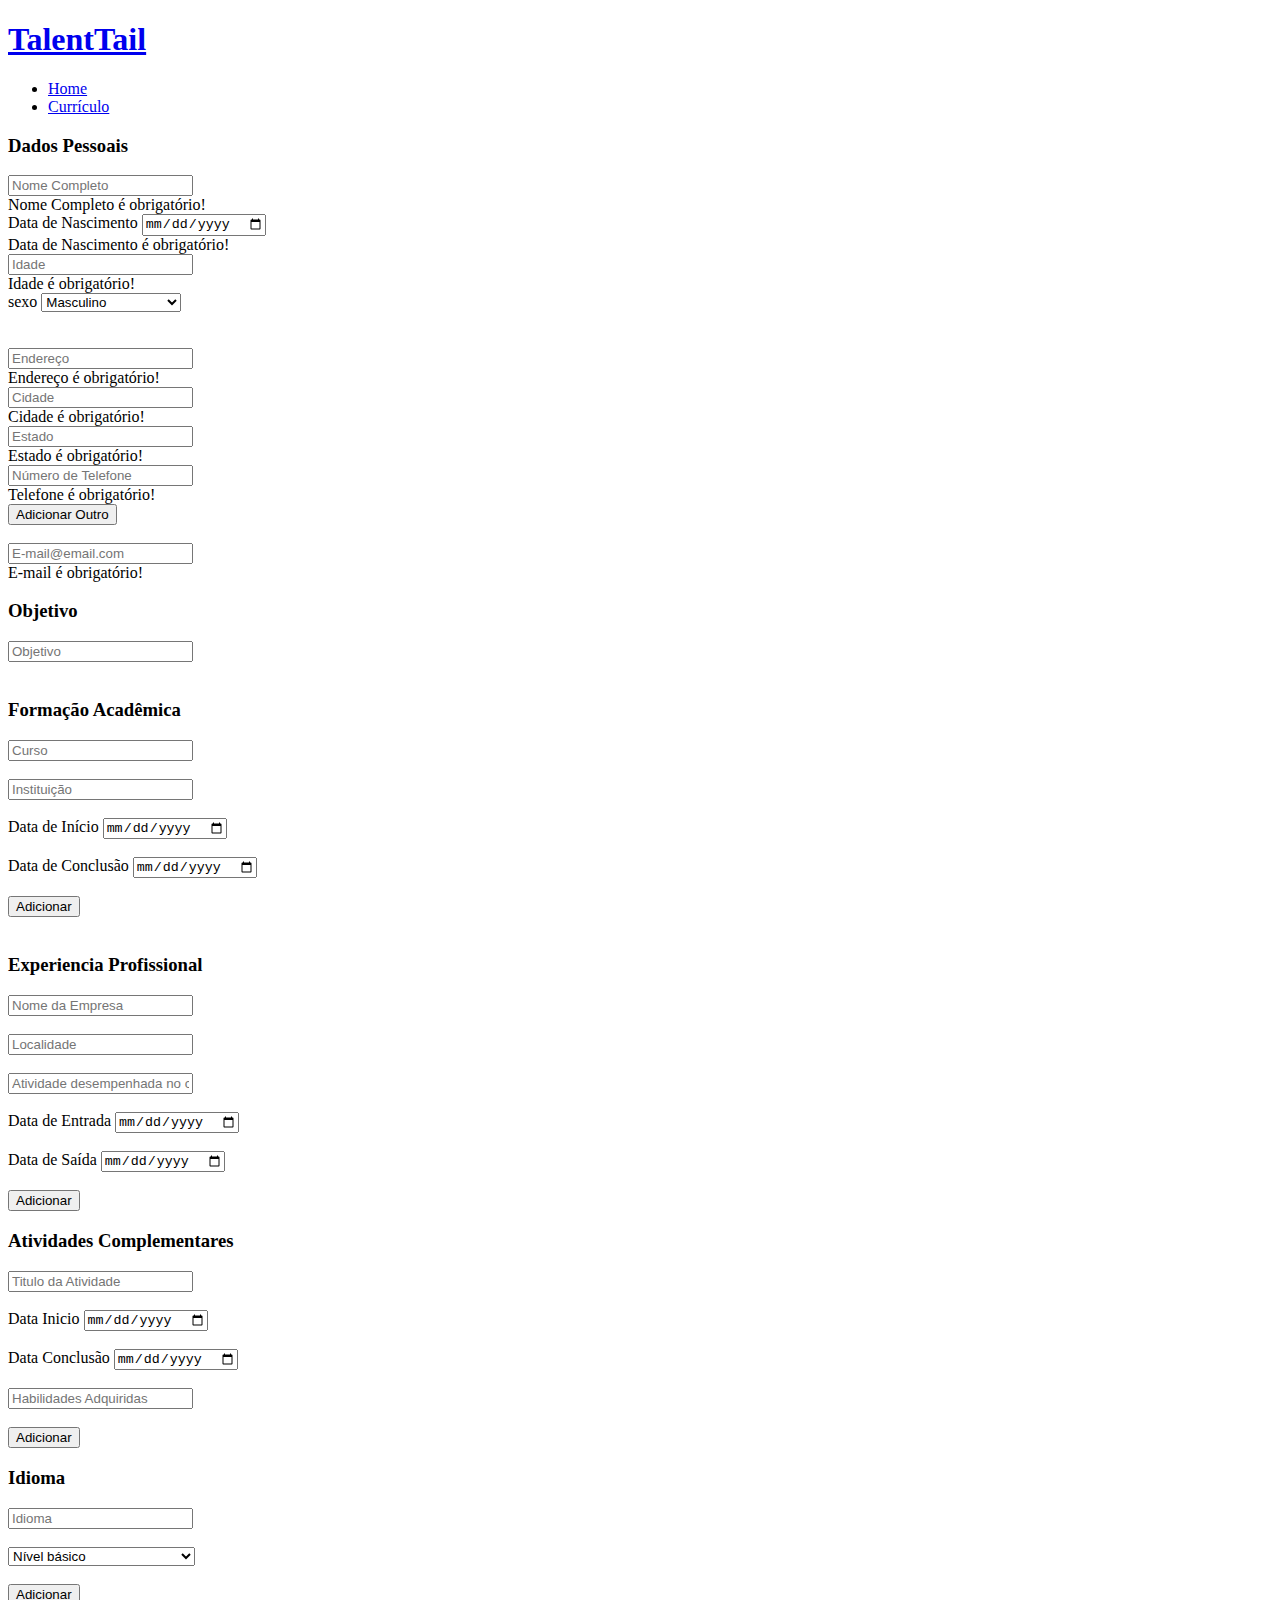
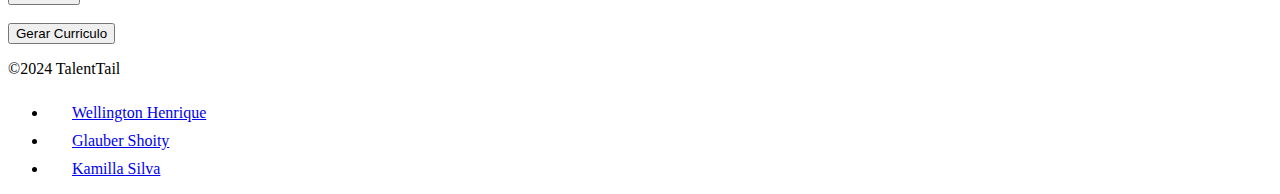
==== dados_curriculo.html @ 1b5c087b "criei as variáveis para receber dados do formulário(dados_curriculo.html) das sessões dados pessoais" ====
<!DOCTYPE html>
<html lang="pt-br">
<head>
    <meta charset="UTF-8">
    <meta name="viewport" content="width=device-width, initial-scale=1.0">
    <script src = "JS/index.js" type="text/javascript" defer></script>
    <link rel="stylesheet" type="text/css" href="CSS/style.css" media="screen" />
    <title>TalentTail</title>
</head>
<body>

    <!--TODO: Prencher da header-->
    <header>
        <h1><a href="index.html">TalentTail</a></h1>
        <!--TODO: Prencher da nav-->
        <nav class="nav_header">
            <ul>
                <li ><a href="index.html">Home</a></li>
                <li><a href="dados_curriculo.html">Currículo</a></li>
            </ul>
        </nav>
    </header>
    
    <!--TODO: criar o form-->
    <!--TODO: dados pessoais, objetivos, formação acadêmica, 
    experiência profissional, atividade complementares e idiomas -->
    <!--TODO: adcionar um botão para duplicar o bloco caso haja necessidade-->
    <!--TODO: adicionar um botão para gerar o curriculo-->
    <!--PADRÕES DAS ID, NAME, CLASSES: nome, nome_nome, nome_nome_nome...-->
    <!--NOME DAS ID, NAME, CLASSES: 
        full_name, dt_birth, age, sexo, address, city, state, phone_number, email
        objective
        course, institution, ins_start_date, ins_end_date
        activity_title, atv_start_date, atv_end_date, skills
        languages, fluency
    -->
    <main>
        <article>
            <form action="PHP/dados.php" method="post" id="form_section">
                
                <!--DADOS PESSOAIS-->
                <h3>Dados Pessoais</h3>
                    <input type="text" id="full_name" name="full_name" placeholder="Nome Completo" class="required" oninput="nameValidate()"><br>
                    <span class="span_required">Nome Completo é obrigatório!</span> <br>          
                    <label for="dt_birth">Data de Nascimento</label>   
                    <input type="date" id="dt_birth" name="dt_birth" class="required" oninput="dt_birthValidate()"> <br>
                    <span class="span_required">Data de Nascimento é obrigatório!</span><br>
                    <input type="number" id="age"  name="age" placeholder="Idade" class="required" oninput="ageValidate()"><br>
                    <span class="span_required">Idade é obrigatório!</span><br>
                    <label for="sexo">sexo</label>
                    <select id="sexo" name="sexo" class="required">
                        <option value="masculino">Masculino</option>
                        <option value="feminino">Feminino</option>
                        <option value="outro">Outro</option>
                        <option value="prefiro_nao_declarar">Prefiro não declarar</option>  
                    </select><br><br>
                    <span class="span_required"></span><br>
                    <input type="text" id="address" name="address" placeholder="Endereço"class="required" oninput="addressValidate()"><br>
                    <span class="span_required" >Endereço é obrigatório!</span><br>
                    <input type="text" id="city" name="city" placeholder="Cidade"class="required" oninput="cityValidate()"><br> 
                    <span class="span_required">Cidade é obrigatório!</span><br>
                    <input type="text" id="state" name="state" placeholder="Estado" class="required" oninput="stateValidate()"><br>
                    <span class="span_required">Estado é obrigatório!</span><br> 
                    <div id="dup_phone_number">
                        <input type="text" id="phone_number" name="phone_number" placeholder="Número de Telefone"class="required" oninput="phone_numberValidate()"><br> 
                        <span class="span_required">Telefone é obrigatório!</span> <br>
                    </div>
                    <button type="button" onclick="dup_tel()">Adicionar Outro</button> <br> <br>
                    <input type="email" id="email" name="email" placeholder="E-mail@email.com" class="required" oninput="emailValidate()"><br> 
                    <span class="span_required">E-mail é obrigatório!</span> <br>
                    
                <!--OBJETIVO-->
                <h3>Objetivo</h3>
                    <input type="text" id="objective" name="objective" placeholder="Objetivo"> <br><br>
                    
                <!--FORMACAO ACADEMICA-->
                <h3>Formação Acadêmica</h3>
                    <div id="academy">
                        <input type="text" id="course" name="course" placeholder="Curso"><br> <br>
                        <input type="text" id="institution" name="institution" placeholder="Instituição"><br> <br>
                        <label for="ins_start_date">Data de Início</label>
                        <input type="date" id="ins_start_date" name="ins_start_date" ><br> <br>
                        <label for="ins_end_date">Data de Conclusão</label>
                        <input type="date" id="ins_end_date" name="ins_end_date" ><br> <br>
                    </div>
                    <button type="button" onclick="dup_academy()" >Adicionar</button><br> <br>

                <!--EXPERIENCIA PROFISSIONAL-->
                <h3>Experiencia Profissional </h3>
                    <div id="experience">
                        <input type="text"  id="company_name" name="company_name"  placeholder="Nome da Empresa"> <br><br>
                        <input type="text"  id="company_locality" name="company_locality" placeholder="Localidade"><br><br>
                        <input type="text"  id="job_activities" name="job_activities"  placeholder="Atividade desempenhada no cargo"><br><br>
                        <label for="comp_start_date">Data de Entrada</label>
                        <input type="date"  id="comp_start_date" name="comp_start_date"><br><br>
                        <label for="comp_end_date">Data de Saída</label>
                        <input type="date"  id="comp_end_date" name="comp_end_date"><br><br>
                    </div>
                    <button type="button" onclick="dup_experience()">Adicionar</button>

                <!--ATIVIDADES COMPLEMENTARES-->
                <h3>Atividades Complementares </h3>
                    <div id="activity">
                        <input type="text"  id="activity_title" name="activity_title"  placeholder="Titulo da Atividade"><br><br>  
                        <label for="atv_start_date">Data Inicio</label>
                        <input type="date"  id="atv_start_date" name="atv_start_date"><br><br>
                        <label for="atv_end_date">Data Conclusão</label>
                        <input type="date"  id="atv_end_date" name="atv_end_date"><br><br>
                        <input type="text"  id="skills" name="skills"  placeholder="Habilidades Adquiridas"><br><br>
                    </div>
                    <button type="button" onclick="dup_activity()">Adicionar</button>

                <!--IDIOMAS-->
                <h3>Idioma</h3>
                    <div id="languages">
                        <label for="languages" placeholder="idiomas"> <input type="text" id="languages" name="languages" placeholder="Idioma"></label><br><br>
                        <select id="fluency" name="fluency">
                            <option value="nvl_basic">Nível básico</option>
                            <option value="nvl_basic_inter">Nível básico a intermediário</option>
                            <option value="nvl_inter">Nível intermediário</option>
                            <option value="nvl_advanced">Nível avançado</option>
                            <option value="nvl_fluen_native">Nível Fluente ou nativo</option>
                        </select> <br><br>
                    </div>
                    <button type="button" onclick="dup_languages()">Adicionar</button><br><br>

                    <input type="submit" value="Gerar Curriculo"> 

            </form>
        </article>
    </main>

    <!--TODO: Prencher do footer-->
    <footer>
        <p>©2024 TalentTail</p>
        <!--TODO: Prencher da nav-->
        <nav class="nav_footer">
            <ul>
                <li><img src="IMG/linkedIn_icon.png" alt="LinkedIn Icon"><a href="https://www.linkedin.com/in/welllington-henrique-silva-lima/">Wellington Henrique</a></li>
                <li><img src="IMG/linkedIn_icon.png" alt="LinkedIn Icon"><a href="https://www.linkedin.com/in/glauber-shoity-nakai-529549273/">Glauber Shoity</a></li>
                <li><img src="IMG/linkedIn_icon.png" alt="LinkedIn Icon"><a href="https://www.linkedin.com/in/kamilla-barros-silva-85537819a/">Kamilla Silva</a></li>
            </ul>
        </nav>
    </footer>
</body>
</html>
---- CSS/style.css ----
/*TODO: Adicionar estilo de acordo com o Figma*/
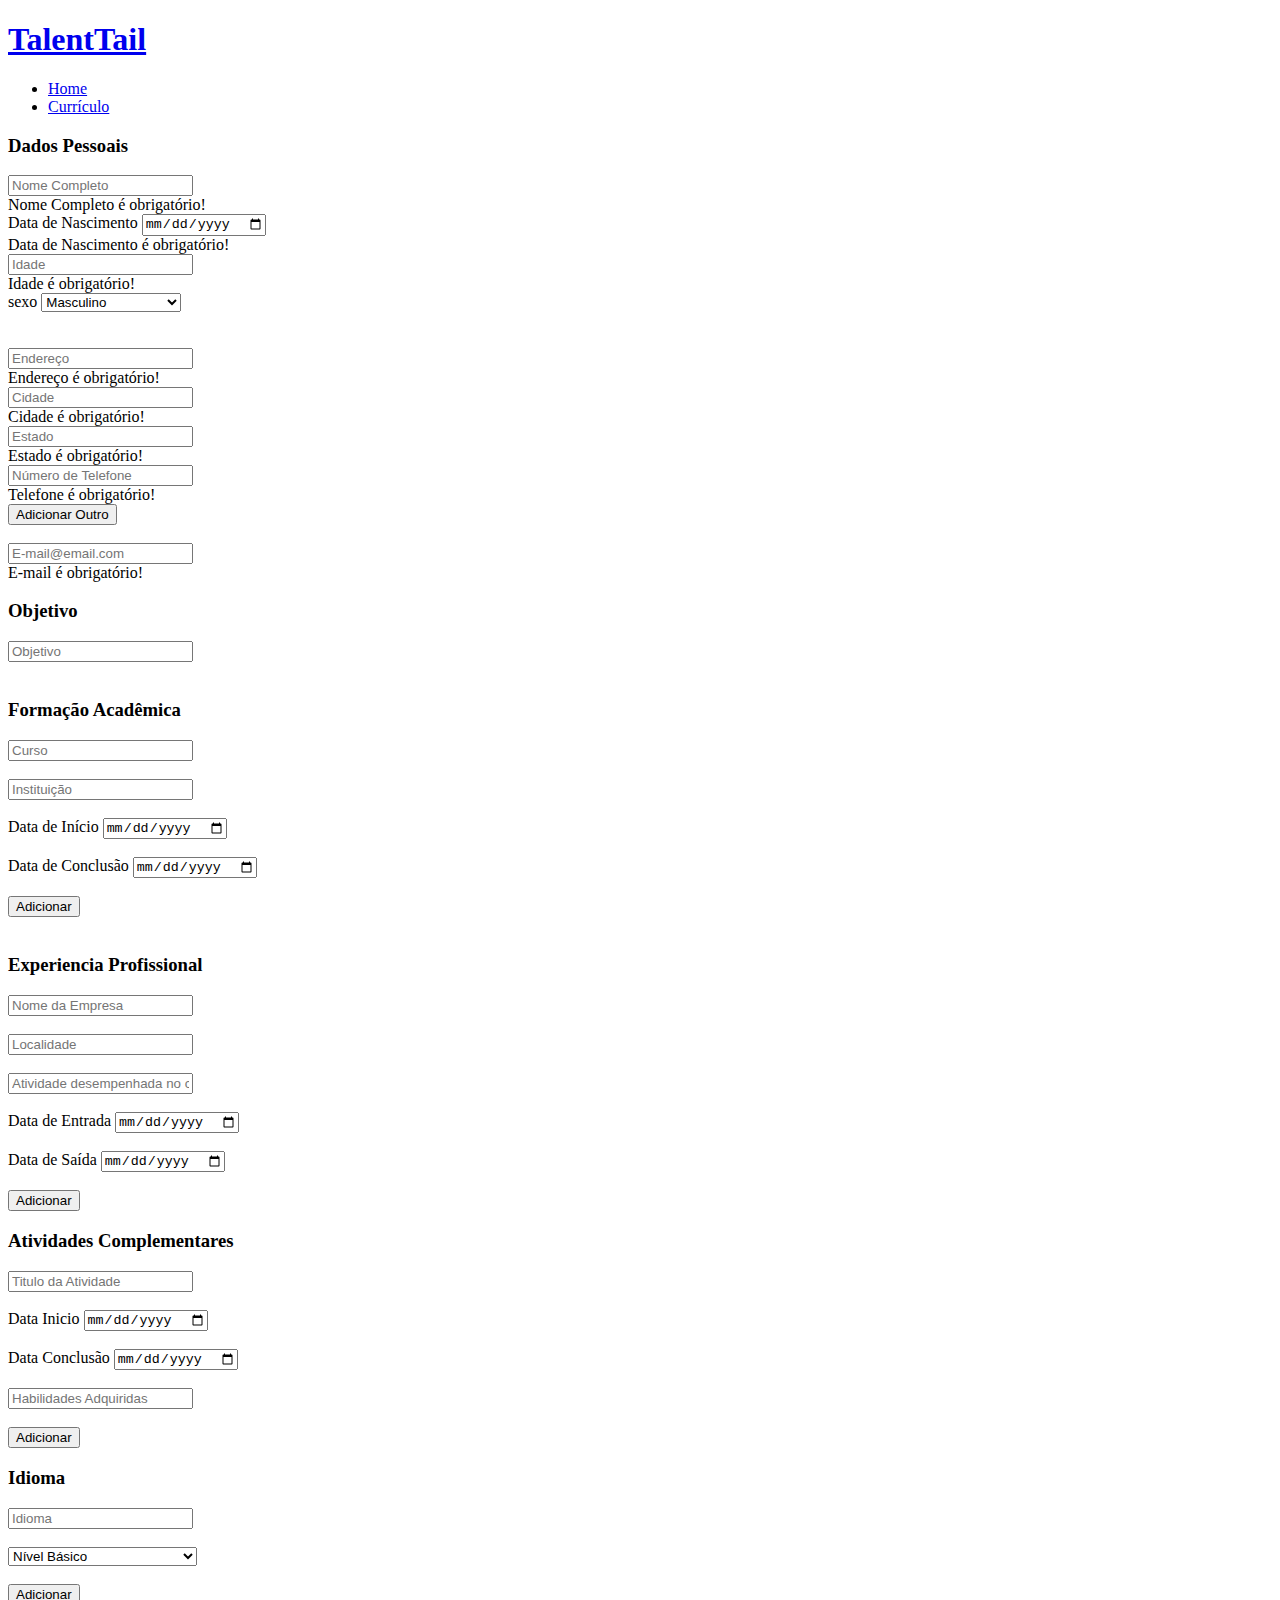
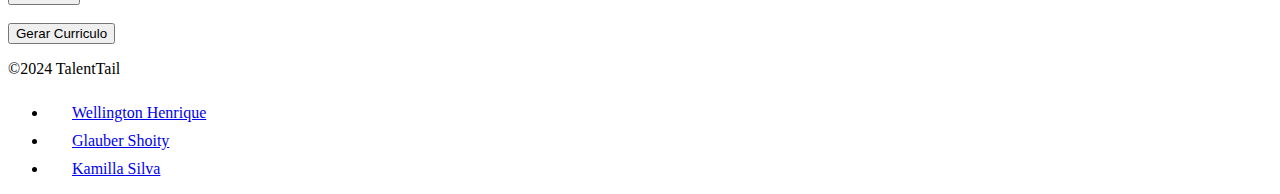
==== commit 5eec6cd9: "adicionei as variaveis das atividades complementares e idiomas no (dados.php). Além disso, coloquei " ====
--- a/dados_curriculo.html
+++ b/dados_curriculo.html
@@ -62,7 +62,7 @@
                     <input type="text" id="state" name="state" placeholder="Estado" class="required" oninput="stateValidate()"><br>
                     <span class="span_required">Estado é obrigatório!</span><br> 
                     <div id="dup_phone_number">
-                        <input type="text" id="phone_number" name="phone_number" placeholder="Número de Telefone"class="required" oninput="phone_numberValidate()"><br> 
+                        <input type="text" id="phone_number_0" name="phone_number[]" placeholder="Número de Telefone"class="required" oninput="phone_numberValidate()"><br> 
                         <span class="span_required">Telefone é obrigatório!</span> <br>
                     </div>
                     <button type="button" onclick="dup_tel()">Adicionar Outro</button> <br> <br>
@@ -76,50 +76,50 @@
                 <!--FORMACAO ACADEMICA-->
                 <h3>Formação Acadêmica</h3>
                     <div id="academy">
-                        <input type="text" id="course" name="course" placeholder="Curso"><br> <br>
-                        <input type="text" id="institution" name="institution" placeholder="Instituição"><br> <br>
-                        <label for="ins_start_date">Data de Início</label>
-                        <input type="date" id="ins_start_date" name="ins_start_date" ><br> <br>
-                        <label for="ins_end_date">Data de Conclusão</label>
-                        <input type="date" id="ins_end_date" name="ins_end_date" ><br> <br>
+                        <input type="text" id="course_0" name="course[]" placeholder="Curso"><br> <br>
+                        <input type="text" id="institution_0" name="institution[]" placeholder="Instituição"><br> <br>
+                        <label for="ins_start_date_0">Data de Início</label>
+                        <input type="date" id="ins_start_date_0" name="ins_start_date[]" ><br> <br>
+                        <label for="ins_end_date_0">Data de Conclusão</label>
+                        <input type="date" id="ins_end_date_0" name="ins_end_date[]" ><br> <br>
                     </div>
                     <button type="button" onclick="dup_academy()" >Adicionar</button><br> <br>
 
                 <!--EXPERIENCIA PROFISSIONAL-->
                 <h3>Experiencia Profissional </h3>
                     <div id="experience">
-                        <input type="text"  id="company_name" name="company_name"  placeholder="Nome da Empresa"> <br><br>
-                        <input type="text"  id="company_locality" name="company_locality" placeholder="Localidade"><br><br>
-                        <input type="text"  id="job_activities" name="job_activities"  placeholder="Atividade desempenhada no cargo"><br><br>
-                        <label for="comp_start_date">Data de Entrada</label>
-                        <input type="date"  id="comp_start_date" name="comp_start_date"><br><br>
-                        <label for="comp_end_date">Data de Saída</label>
-                        <input type="date"  id="comp_end_date" name="comp_end_date"><br><br>
+                        <input type="text"  id="company_name_0" name="company_name[]"  placeholder="Nome da Empresa"> <br><br>
+                        <input type="text"  id="company_locality_0" name="company_locality[]" placeholder="Localidade"><br><br>
+                        <input type="text"  id="job_activities_0" name="job_activities[]"  placeholder="Atividade desempenhada no cargo"><br><br>
+                        <label for="comp_start_date_0">Data de Entrada</label>
+                        <input type="date"  id="comp_start_date_0" name="comp_start_date[]"><br><br>
+                        <label for="comp_end_date_0">Data de Saída</label>
+                        <input type="date"  id="comp_end_date_0" name="comp_end_date[]"><br><br>
                     </div>
                     <button type="button" onclick="dup_experience()">Adicionar</button>
 
                 <!--ATIVIDADES COMPLEMENTARES-->
                 <h3>Atividades Complementares </h3>
                     <div id="activity">
-                        <input type="text"  id="activity_title" name="activity_title"  placeholder="Titulo da Atividade"><br><br>  
-                        <label for="atv_start_date">Data Inicio</label>
-                        <input type="date"  id="atv_start_date" name="atv_start_date"><br><br>
-                        <label for="atv_end_date">Data Conclusão</label>
-                        <input type="date"  id="atv_end_date" name="atv_end_date"><br><br>
-                        <input type="text"  id="skills" name="skills"  placeholder="Habilidades Adquiridas"><br><br>
+                        <input type="text"  id="activity_title" name="activity_title[]"  placeholder="Titulo da Atividade"><br><br>  
+                        <label for="atv_start_date_0">Data Inicio</label>
+                        <input type="date"  id="atv_start_date" name="atv_start_date[]"><br><br>
+                        <label for="atv_end_date_0">Data Conclusão</label>
+                        <input type="date"  id="atv_end_date_0" name="atv_end_date[]"><br><br>
+                        <input type="text"  id="skills_0" name="skills[]"  placeholder="Habilidades Adquiridas"><br><br>
                     </div>
                     <button type="button" onclick="dup_activity()">Adicionar</button>
 
                 <!--IDIOMAS-->
                 <h3>Idioma</h3>
                     <div id="languages">
-                        <label for="languages" placeholder="idiomas"> <input type="text" id="languages" name="languages" placeholder="Idioma"></label><br><br>
-                        <select id="fluency" name="fluency">
-                            <option value="nvl_basic">Nível básico</option>
-                            <option value="nvl_basic_inter">Nível básico a intermediário</option>
-                            <option value="nvl_inter">Nível intermediário</option>
-                            <option value="nvl_advanced">Nível avançado</option>
-                            <option value="nvl_fluen_native">Nível Fluente ou nativo</option>
+                        <label for="languages_0" placeholder="idiomas"> <input type="text" id="languages" name="languages" placeholder="Idioma"></label><br><br>
+                        <select id="fluency_0" name="fluency[]">
+                            <option value="Nível básico">Nível Básico</option>
+                            <option value="Nível Básico a Intermediário">Nível Básico a Intermediário</option>
+                            <option value="Nível Intermediário">Nível Intermediário</option>
+                            <option value="Nível Avançado">Nível Avançado</option>
+                            <option value="Nível Fluente ou Nativo">Nível Fluente ou Nativo</option>
                         </select> <br><br>
                     </div>
                     <button type="button" onclick="dup_languages()">Adicionar</button><br><br>
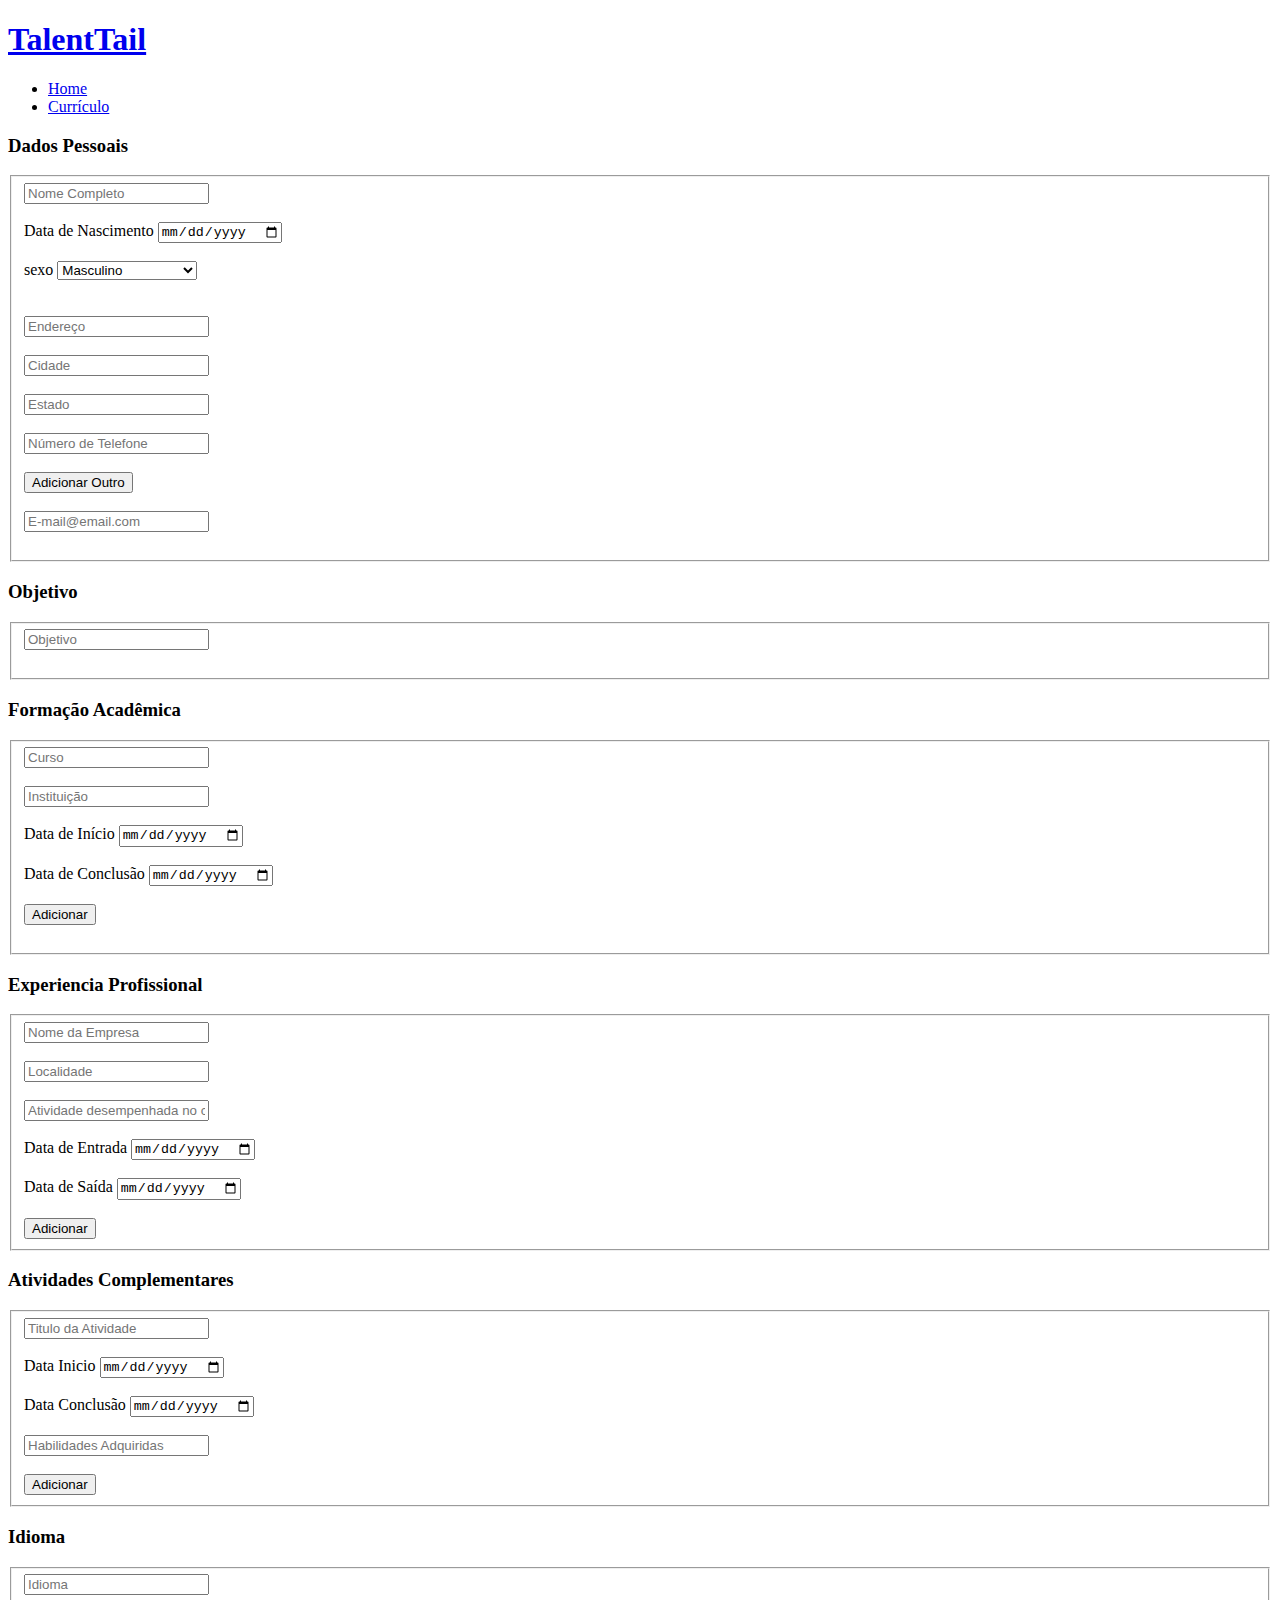
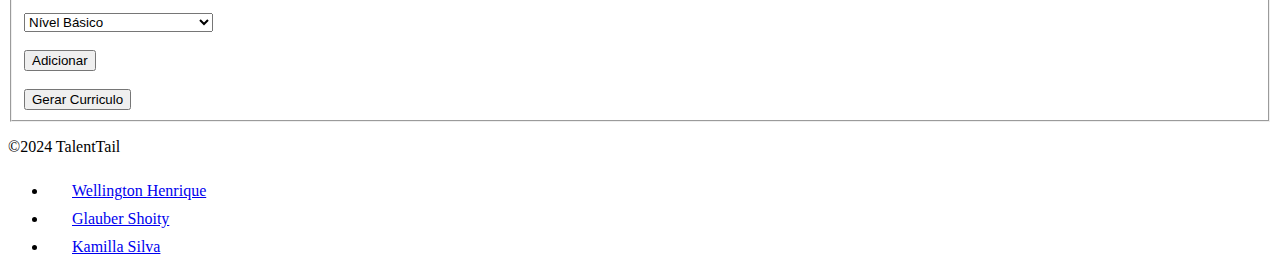
==== commit 09b33715: "adicionei o SessionStart() no dados.php e curriculo.php para levar as informações cedida para a gera" ====
--- a/dados_curriculo.html
+++ b/dados_curriculo.html
@@ -4,7 +4,7 @@
     <meta charset="UTF-8">
     <meta name="viewport" content="width=device-width, initial-scale=1.0">
     <script src = "JS/index.js" type="text/javascript" defer></script>
-    <link rel="stylesheet" type="text/css" href="CSS/style.css" media="screen" />
+    <link rel="stylesheet" type="text/css" href="CSS/dados_curriculo.css" media="screen" />
     <title>TalentTail</title>
 </head>
 <body>
@@ -40,86 +40,91 @@
                 
                 <!--DADOS PESSOAIS-->
                 <h3>Dados Pessoais</h3>
-                    <input type="text" id="full_name" name="full_name" placeholder="Nome Completo" class="required" oninput="nameValidate()"><br>
-                    <span class="span_required">Nome Completo é obrigatório!</span> <br>          
-                    <label for="dt_birth">Data de Nascimento</label>   
-                    <input type="date" id="dt_birth" name="dt_birth" class="required" oninput="dt_birthValidate()"> <br>
-                    <span class="span_required">Data de Nascimento é obrigatório!</span><br>
-                    <input type="number" id="age"  name="age" placeholder="Idade" class="required" oninput="ageValidate()"><br>
-                    <span class="span_required">Idade é obrigatório!</span><br>
-                    <label for="sexo">sexo</label>
-                    <select id="sexo" name="sexo" class="required">
-                        <option value="masculino">Masculino</option>
-                        <option value="feminino">Feminino</option>
-                        <option value="outro">Outro</option>
-                        <option value="prefiro_nao_declarar">Prefiro não declarar</option>  
-                    </select><br><br>
-                    <span class="span_required"></span><br>
-                    <input type="text" id="address" name="address" placeholder="Endereço"class="required" oninput="addressValidate()"><br>
-                    <span class="span_required" >Endereço é obrigatório!</span><br>
-                    <input type="text" id="city" name="city" placeholder="Cidade"class="required" oninput="cityValidate()"><br> 
-                    <span class="span_required">Cidade é obrigatório!</span><br>
-                    <input type="text" id="state" name="state" placeholder="Estado" class="required" oninput="stateValidate()"><br>
-                    <span class="span_required">Estado é obrigatório!</span><br> 
-                    <div id="dup_phone_number">
-                        <input type="text" id="phone_number_0" name="phone_number[]" placeholder="Número de Telefone"class="required" oninput="phone_numberValidate()"><br> 
-                        <span class="span_required">Telefone é obrigatório!</span> <br>
-                    </div>
-                    <button type="button" onclick="dup_tel()">Adicionar Outro</button> <br> <br>
-                    <input type="email" id="email" name="email" placeholder="E-mail@email.com" class="required" oninput="emailValidate()"><br> 
-                    <span class="span_required">E-mail é obrigatório!</span> <br>
-                    
+                    <fieldset class="field_data">
+                        <input type="text" id="full_name" name="full_name" placeholder="Nome Completo" class="required" oninput="nameValidate()"><br>
+                        <span class="span_required">Nome Completo é obrigatório!</span> <br>          
+                        <label for="dt_birth">Data de Nascimento</label>   
+                        <input type="date" id="dt_birth" name="dt_birth" class="required" oninput="dt_birthValidate()"> <br>
+                        <span class="span_required">Data de Nascimento é obrigatório!</span><br>
+                        <label for="sexo">sexo</label>
+                        <select id="sexo" name="sexo" class="required">
+                            <option value="Masculino">Masculino</option>
+                            <option value="Feminino">Feminino</option>
+                            <option value="Outro">Outro</option>
+                            <option value="Prefiro não Declarar">Prefiro não declarar</option>  
+                        </select><br><br>
+                        <span class="span_required"></span><br>
+                        <input type="text" id="address" name="address" placeholder="Endereço"class="required" oninput="addressValidate()"><br>
+                        <span class="span_required" >Endereço é obrigatório!</span><br>
+                        <input type="text" id="city" name="city" placeholder="Cidade"class="required" oninput="cityValidate()"><br> 
+                        <span class="span_required">Cidade é obrigatório!</span><br>
+                        <input type="text" id="state" name="state" placeholder="Estado" class="required" oninput="stateValidate()"><br>
+                        <span class="span_required">Estado é obrigatório!</span><br> 
+                        <div id="dup_phone_number">
+                            <input type="text" id="phone_number_0" name="phone_number[]" placeholder="Número de Telefone"class="required" oninput="phone_numberValidate()"><br> 
+                            <span class="span_required">Telefone é obrigatório!</span> <br>
+                        </div>
+                        <button type="button" onclick="dup_tel()">Adicionar Outro</button> <br> <br>
+                        <input type="email" id="email" name="email" placeholder="E-mail@email.com" class="required" oninput="emailValidate()"><br> 
+                        <span class="span_required">E-mail é obrigatório!</span> <br>
+                    </fieldset>
                 <!--OBJETIVO-->
+
                 <h3>Objetivo</h3>
-                    <input type="text" id="objective" name="objective" placeholder="Objetivo"> <br><br>
-                    
+                    <fieldset class="field_objective">
+                        <input type="text" id="objective" name="objective" placeholder="Objetivo"> <br><br>
+                    </fieldset>
                 <!--FORMACAO ACADEMICA-->
                 <h3>Formação Acadêmica</h3>
-                    <div id="academy">
-                        <input type="text" id="course_0" name="course[]" placeholder="Curso"><br> <br>
-                        <input type="text" id="institution_0" name="institution[]" placeholder="Instituição"><br> <br>
-                        <label for="ins_start_date_0">Data de Início</label>
-                        <input type="date" id="ins_start_date_0" name="ins_start_date[]" ><br> <br>
-                        <label for="ins_end_date_0">Data de Conclusão</label>
-                        <input type="date" id="ins_end_date_0" name="ins_end_date[]" ><br> <br>
-                    </div>
-                    <button type="button" onclick="dup_academy()" >Adicionar</button><br> <br>
-
+                    <fieldset class="field_academy">
+                        <div id="academy">
+                            <input type="text" id="course_0" name="course[]" placeholder="Curso"><br> <br>
+                            <input type="text" id="institution_0" name="institution[]" placeholder="Instituição"><br> <br>
+                            <label for="ins_start_date_0">Data de Início</label>
+                            <input type="date" id="ins_start_date_0" name="ins_start_date[]" ><br> <br>
+                            <label for="ins_end_date_0">Data de Conclusão</label>
+                            <input type="date" id="ins_end_date_0" name="ins_end_date[]" ><br> <br>
+                        </div>
+                        <button type="button" onclick="dup_academy()" >Adicionar</button><br> <br>
+                    </fieldset>
                 <!--EXPERIENCIA PROFISSIONAL-->
                 <h3>Experiencia Profissional </h3>
-                    <div id="experience">
-                        <input type="text"  id="company_name_0" name="company_name[]"  placeholder="Nome da Empresa"> <br><br>
-                        <input type="text"  id="company_locality_0" name="company_locality[]" placeholder="Localidade"><br><br>
-                        <input type="text"  id="job_activities_0" name="job_activities[]"  placeholder="Atividade desempenhada no cargo"><br><br>
-                        <label for="comp_start_date_0">Data de Entrada</label>
-                        <input type="date"  id="comp_start_date_0" name="comp_start_date[]"><br><br>
-                        <label for="comp_end_date_0">Data de Saída</label>
-                        <input type="date"  id="comp_end_date_0" name="comp_end_date[]"><br><br>
-                    </div>
-                    <button type="button" onclick="dup_experience()">Adicionar</button>
-
+                    <fieldset>
+                        <div id="experience">
+                            <input type="text"  id="company_name_0" name="company_name[]"  placeholder="Nome da Empresa"> <br><br>
+                            <input type="text"  id="company_locality_0" name="company_locality[]" placeholder="Localidade"><br><br>
+                            <input type="text"  id="job_activities_0" name="job_activities[]"  placeholder="Atividade desempenhada no cargo"><br><br>
+                            <label for="comp_start_date_0">Data de Entrada</label>
+                            <input type="date"  id="comp_start_date_0" name="comp_start_date[]"><br><br>
+                            <label for="comp_end_date_0">Data de Saída</label>
+                            <input type="date"  id="comp_end_date_0" name="comp_end_date[]"><br><br>
+                        </div>
+                        <button type="button" onclick="dup_experience()">Adicionar</button>
+                    </fieldset>
                 <!--ATIVIDADES COMPLEMENTARES-->
                 <h3>Atividades Complementares </h3>
-                    <div id="activity">
-                        <input type="text"  id="activity_title" name="activity_title[]"  placeholder="Titulo da Atividade"><br><br>  
-                        <label for="atv_start_date_0">Data Inicio</label>
-                        <input type="date"  id="atv_start_date" name="atv_start_date[]"><br><br>
-                        <label for="atv_end_date_0">Data Conclusão</label>
-                        <input type="date"  id="atv_end_date_0" name="atv_end_date[]"><br><br>
-                        <input type="text"  id="skills_0" name="skills[]"  placeholder="Habilidades Adquiridas"><br><br>
-                    </div>
-                    <button type="button" onclick="dup_activity()">Adicionar</button>
-
+                    <fieldset class="field_activity">
+                        <div id="activity">
+                            <input type="text"  id="activity_title" name="activity_title[]"  placeholder="Titulo da Atividade"><br><br>  
+                            <label for="atv_start_date_0">Data Inicio</label>
+                            <input type="date"  id="atv_start_date" name="atv_start_date[]"><br><br>
+                            <label for="atv_end_date_0">Data Conclusão</label>
+                            <input type="date"  id="atv_end_date_0" name="atv_end_date[]"><br><br>
+                            <input type="text"  id="skills_0" name="skills[]"  placeholder="Habilidades Adquiridas"><br><br>
+                        </div>
+                        <button type="button" onclick="dup_activity()">Adicionar</button>
+                    </fieldset>
                 <!--IDIOMAS-->
                 <h3>Idioma</h3>
+                    <fieldset class="field_languages">
                     <div id="languages">
                         <label for="languages_0" placeholder="idiomas"> <input type="text" id="languages" name="languages" placeholder="Idioma"></label><br><br>
                         <select id="fluency_0" name="fluency[]">
-                            <option value="Nível básico">Nível Básico</option>
-                            <option value="Nível Básico a Intermediário">Nível Básico a Intermediário</option>
-                            <option value="Nível Intermediário">Nível Intermediário</option>
-                            <option value="Nível Avançado">Nível Avançado</option>
-                            <option value="Nível Fluente ou Nativo">Nível Fluente ou Nativo</option>
+                            <option value="Básico">Nível Básico</option>
+                            <option value="Básico a Intermediário">Nível Básico a Intermediário</option>
+                            <option value="Intermediário">Nível Intermediário</option>
+                            <option value="Avançado">Nível Avançado</option>
+                            <option value="Fluente ou Nativo">Nível Fluente ou Nativo</option>
                         </select> <br><br>
                     </div>
                     <button type="button" onclick="dup_languages()">Adicionar</button><br><br>
--- a/CSS/dados_curriculo.css
+++ b/CSS/dados_curriculo.css
@@ -0,0 +1,5 @@
+/*TODO: Adicionar estilo de acordo com o Figma*/
+.span_required{
+    color: red;
+    display: none;
+}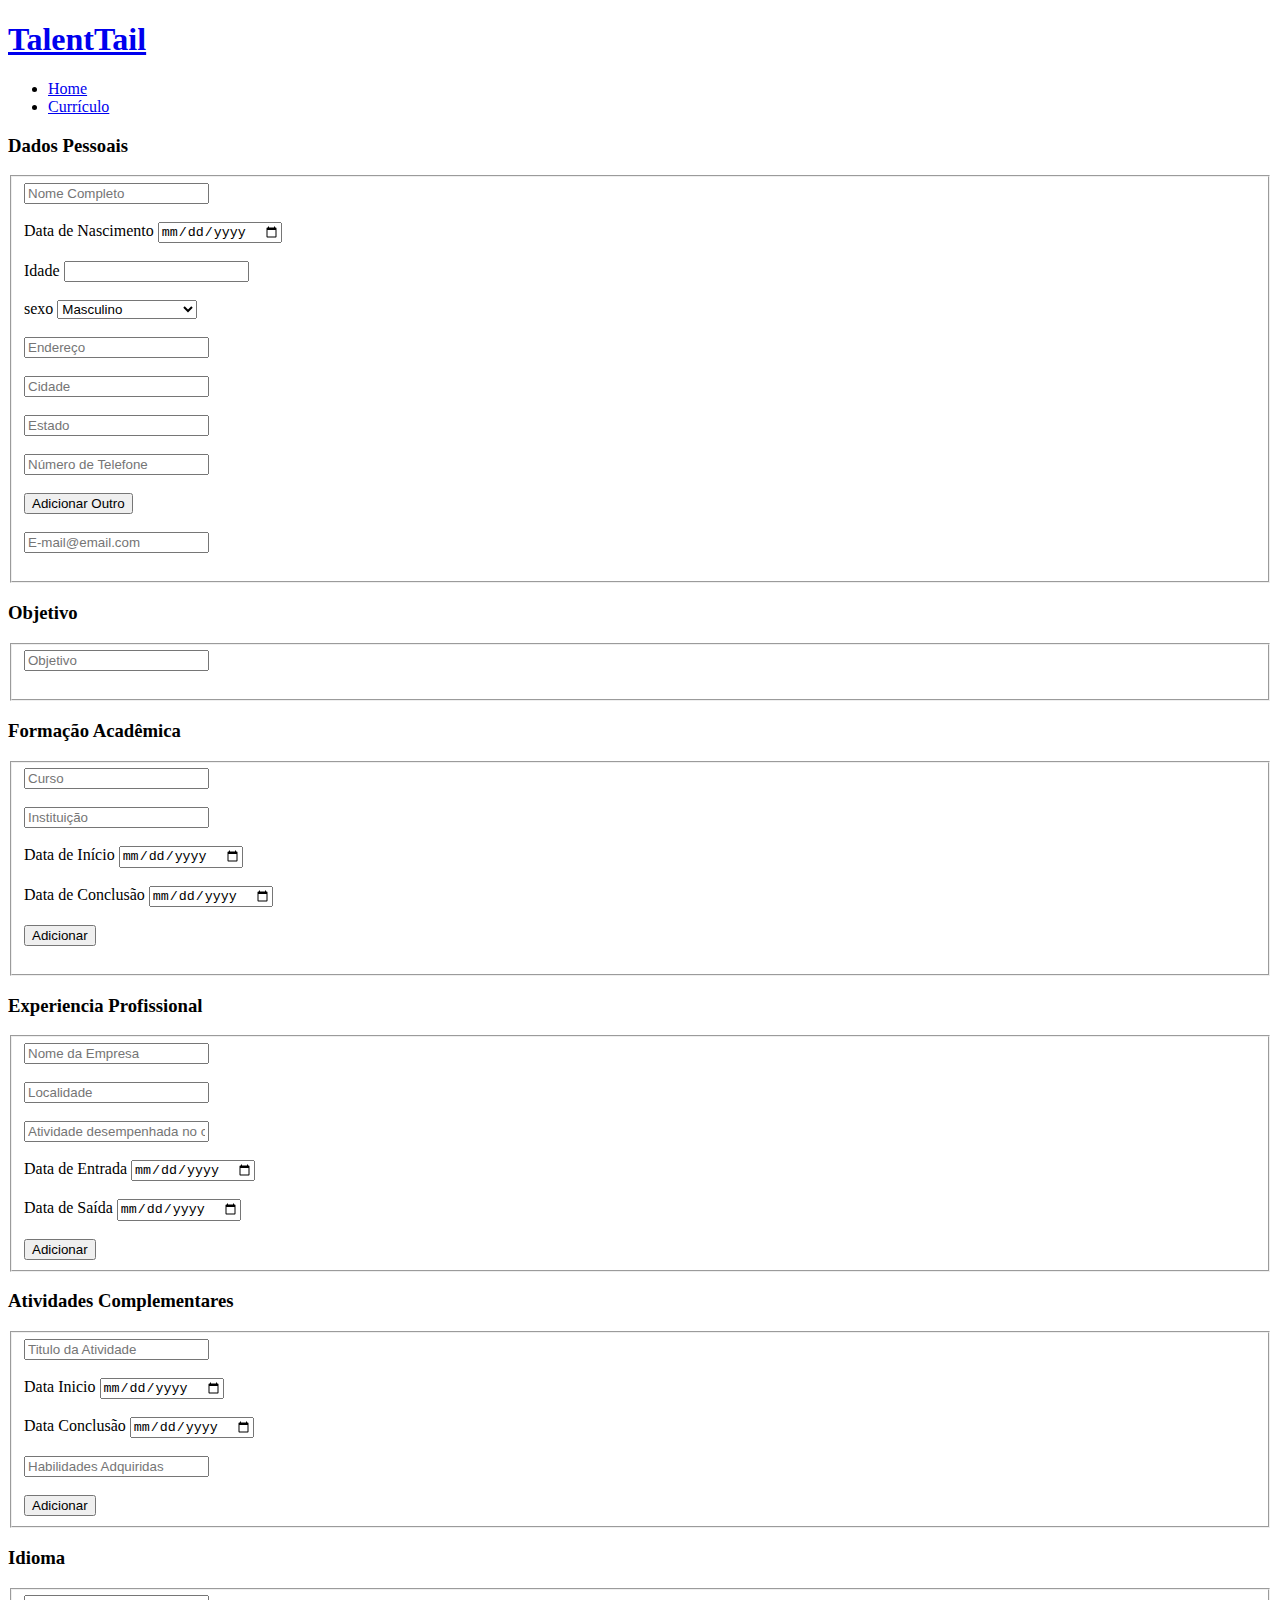
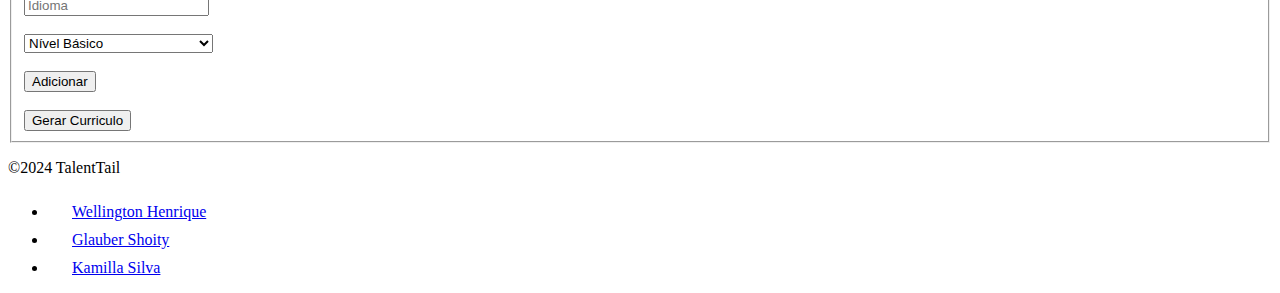
==== commit ccbedfa9: "Merge pull request #13 from WellingtonHSL/AgeUpdate" ====
--- a/dados_curriculo.html
+++ b/dados_curriculo.html
@@ -44,15 +44,17 @@
                         <input type="text" id="full_name" name="full_name" placeholder="Nome Completo" class="required" oninput="nameValidate()"><br>
                         <span class="span_required">Nome Completo é obrigatório!</span> <br>          
                         <label for="dt_birth">Data de Nascimento</label>   
-                        <input type="date" id="dt_birth" name="dt_birth" class="required" oninput="dt_birthValidate()"> <br>
+                        <input type="date" id="dt_birth" name="dt_birth" class="required" oninput="dt_birthValidate()" onchange="calculateAge()"> <br>
                         <span class="span_required">Data de Nascimento é obrigatório!</span><br>
+                        <label for="age">Idade</label>
+                        <input type="text" id="age" name="age" readonly> <br> <br>
                         <label for="sexo">sexo</label>
                         <select id="sexo" name="sexo" class="required">
                             <option value="Masculino">Masculino</option>
                             <option value="Feminino">Feminino</option>
                             <option value="Outro">Outro</option>
                             <option value="Prefiro não Declarar">Prefiro não declarar</option>  
-                        </select><br><br>
+                        </select><br>
                         <span class="span_required"></span><br>
                         <input type="text" id="address" name="address" placeholder="Endereço"class="required" oninput="addressValidate()"><br>
                         <span class="span_required" >Endereço é obrigatório!</span><br>
@@ -61,19 +63,20 @@
                         <input type="text" id="state" name="state" placeholder="Estado" class="required" oninput="stateValidate()"><br>
                         <span class="span_required">Estado é obrigatório!</span><br> 
                         <div id="dup_phone_number">
-                            <input type="text" id="phone_number_0" name="phone_number[]" placeholder="Número de Telefone"class="required" oninput="phone_numberValidate()"><br> 
+                            <input type="tel" id="phone_number_0" name="phone_number[]" placeholder="Número de Telefone"class="required" oninput="phone_numberValidate()"><br> 
                             <span class="span_required">Telefone é obrigatório!</span> <br>
                         </div>
                         <button type="button" onclick="dup_tel()">Adicionar Outro</button> <br> <br>
                         <input type="email" id="email" name="email" placeholder="E-mail@email.com" class="required" oninput="emailValidate()"><br> 
                         <span class="span_required">E-mail é obrigatório!</span> <br>
                     </fieldset>
+
                 <!--OBJETIVO-->
-
                 <h3>Objetivo</h3>
                     <fieldset class="field_objective">
                         <input type="text" id="objective" name="objective" placeholder="Objetivo"> <br><br>
                     </fieldset>
+
                 <!--FORMACAO ACADEMICA-->
                 <h3>Formação Acadêmica</h3>
                     <fieldset class="field_academy">
@@ -87,6 +90,7 @@
                         </div>
                         <button type="button" onclick="dup_academy()" >Adicionar</button><br> <br>
                     </fieldset>
+
                 <!--EXPERIENCIA PROFISSIONAL-->
                 <h3>Experiencia Profissional </h3>
                     <fieldset>
@@ -101,24 +105,26 @@
                         </div>
                         <button type="button" onclick="dup_experience()">Adicionar</button>
                     </fieldset>
+
                 <!--ATIVIDADES COMPLEMENTARES-->
                 <h3>Atividades Complementares </h3>
                     <fieldset class="field_activity">
                         <div id="activity">
-                            <input type="text"  id="activity_title" name="activity_title[]"  placeholder="Titulo da Atividade"><br><br>  
+                            <input type="text"  id="activity_title_0" name="activity_title[]"  placeholder="Titulo da Atividade"><br><br>  
                             <label for="atv_start_date_0">Data Inicio</label>
-                            <input type="date"  id="atv_start_date" name="atv_start_date[]"><br><br>
+                            <input type="date"  id="atv_start_date_0" name="atv_start_date[]"><br><br>
                             <label for="atv_end_date_0">Data Conclusão</label>
                             <input type="date"  id="atv_end_date_0" name="atv_end_date[]"><br><br>
                             <input type="text"  id="skills_0" name="skills[]"  placeholder="Habilidades Adquiridas"><br><br>
                         </div>
                         <button type="button" onclick="dup_activity()">Adicionar</button>
                     </fieldset>
+                    
                 <!--IDIOMAS-->
                 <h3>Idioma</h3>
                     <fieldset class="field_languages">
                     <div id="languages">
-                        <label for="languages_0" placeholder="idiomas"> <input type="text" id="languages" name="languages" placeholder="Idioma"></label><br><br>
+                        <label for="languages_0" placeholder="idiomas"> <input type="text" id="languages_0" name="languages[]" placeholder="Idioma"></label><br><br>
                         <select id="fluency_0" name="fluency[]">
                             <option value="Básico">Nível Básico</option>
                             <option value="Básico a Intermediário">Nível Básico a Intermediário</option>
@@ -148,4 +154,4 @@
         </nav>
     </footer>
 </body>
-</html>+</html>
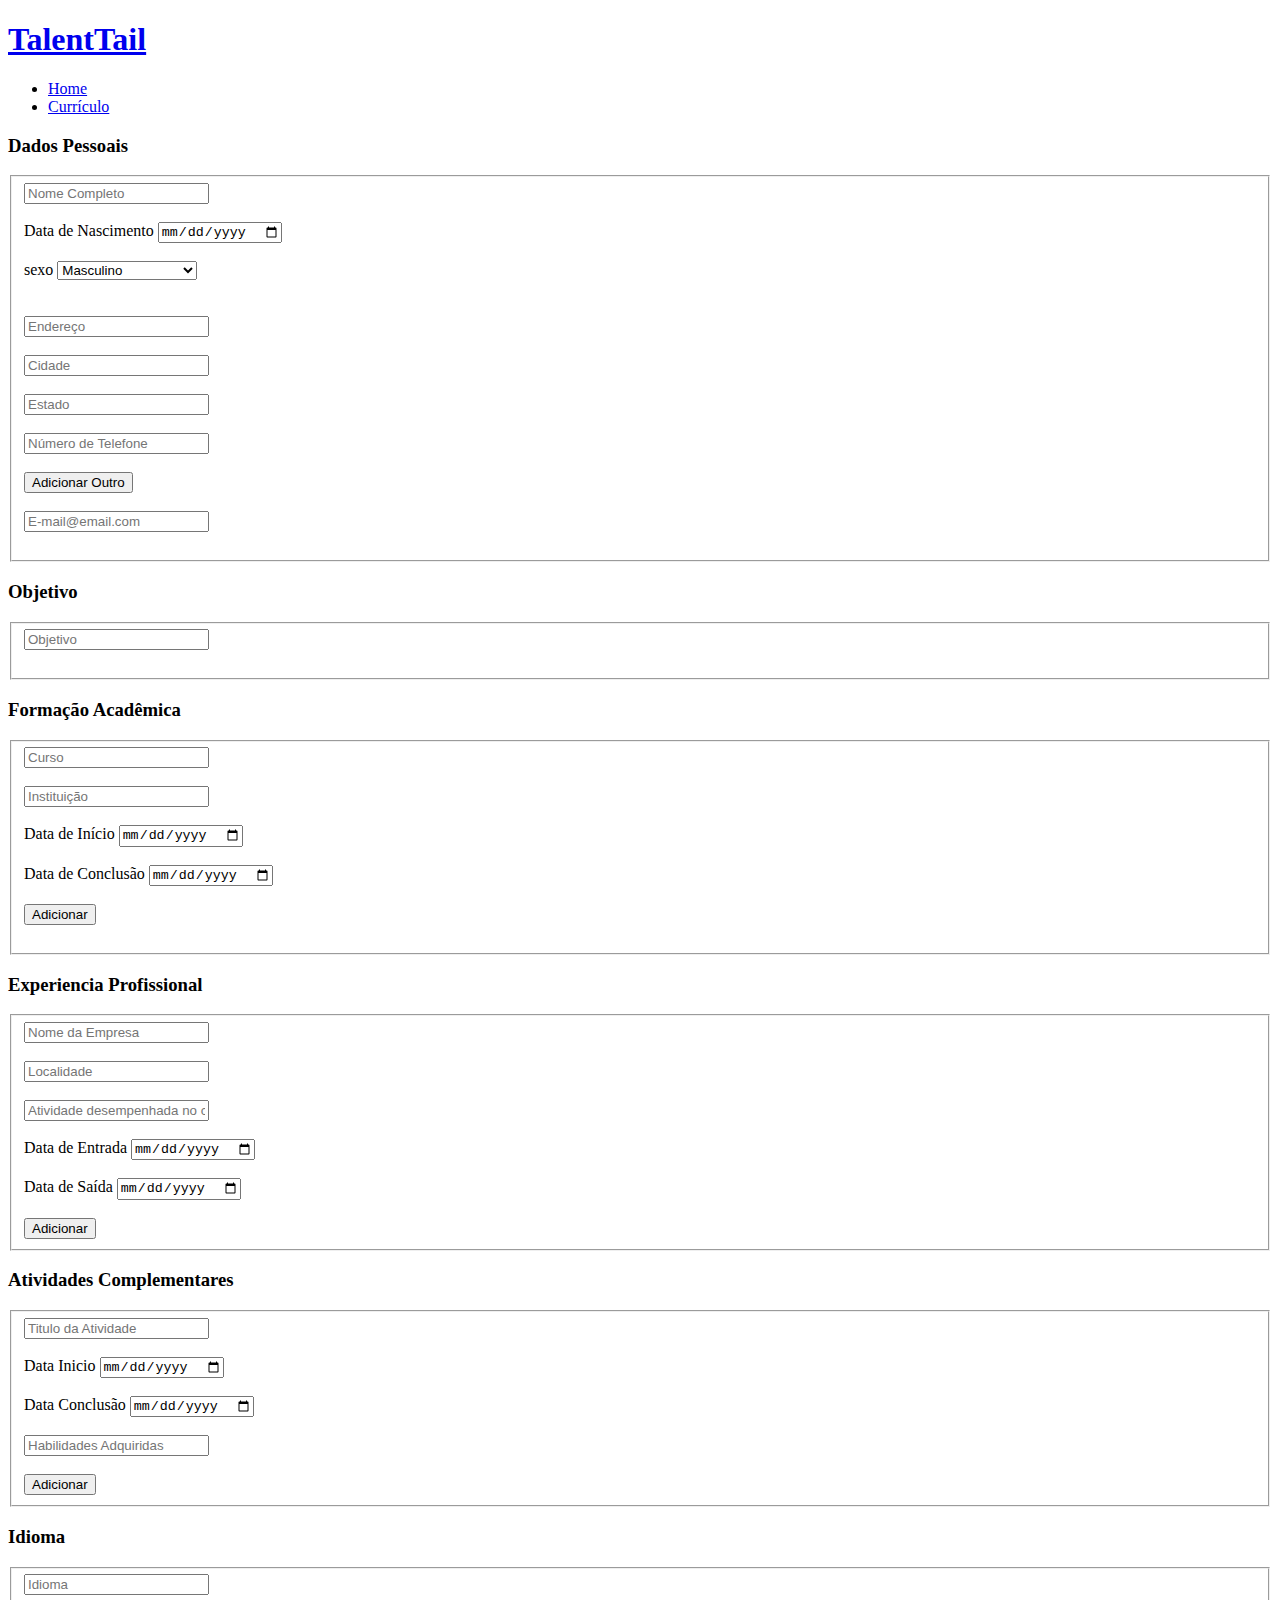
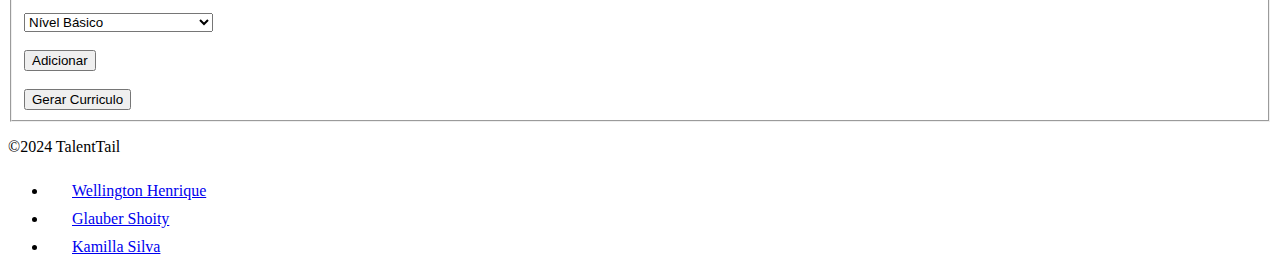
==== commit 9af068f8: "Com o CSS estilizei a página do index, ajustei o erro da validação do formulário" ====
--- a/dados_curriculo.html
+++ b/dados_curriculo.html
@@ -44,17 +44,15 @@
                         <input type="text" id="full_name" name="full_name" placeholder="Nome Completo" class="required" oninput="nameValidate()"><br>
                         <span class="span_required">Nome Completo é obrigatório!</span> <br>          
                         <label for="dt_birth">Data de Nascimento</label>   
-                        <input type="date" id="dt_birth" name="dt_birth" class="required" oninput="dt_birthValidate()" onchange="calculateAge()"> <br>
+                        <input type="date" id="dt_birth" name="dt_birth" class="required" oninput="dt_birthValidate()"> <br>
                         <span class="span_required">Data de Nascimento é obrigatório!</span><br>
-                        <label for="age">Idade</label>
-                        <input type="text" id="age" name="age" readonly> <br> <br>
                         <label for="sexo">sexo</label>
                         <select id="sexo" name="sexo" class="required">
                             <option value="Masculino">Masculino</option>
                             <option value="Feminino">Feminino</option>
                             <option value="Outro">Outro</option>
                             <option value="Prefiro não Declarar">Prefiro não declarar</option>  
-                        </select><br>
+                        </select><br><br>
                         <span class="span_required"></span><br>
                         <input type="text" id="address" name="address" placeholder="Endereço"class="required" oninput="addressValidate()"><br>
                         <span class="span_required" >Endereço é obrigatório!</span><br>
@@ -63,20 +61,19 @@
                         <input type="text" id="state" name="state" placeholder="Estado" class="required" oninput="stateValidate()"><br>
                         <span class="span_required">Estado é obrigatório!</span><br> 
                         <div id="dup_phone_number">
-                            <input type="tel" id="phone_number_0" name="phone_number[]" placeholder="Número de Telefone"class="required" oninput="phone_numberValidate()"><br> 
+                            <input type="text" id="phone_number_0" name="phone_number[]" placeholder="Número de Telefone"class="required" oninput="phone_mask_()"><br> 
                             <span class="span_required">Telefone é obrigatório!</span> <br>
                         </div>
                         <button type="button" onclick="dup_tel()">Adicionar Outro</button> <br> <br>
                         <input type="email" id="email" name="email" placeholder="E-mail@email.com" class="required" oninput="emailValidate()"><br> 
                         <span class="span_required">E-mail é obrigatório!</span> <br>
                     </fieldset>
+                <!--OBJETIVO-->
 
-                <!--OBJETIVO-->
                 <h3>Objetivo</h3>
                     <fieldset class="field_objective">
                         <input type="text" id="objective" name="objective" placeholder="Objetivo"> <br><br>
                     </fieldset>
-
                 <!--FORMACAO ACADEMICA-->
                 <h3>Formação Acadêmica</h3>
                     <fieldset class="field_academy">
@@ -90,7 +87,6 @@
                         </div>
                         <button type="button" onclick="dup_academy()" >Adicionar</button><br> <br>
                     </fieldset>
-
                 <!--EXPERIENCIA PROFISSIONAL-->
                 <h3>Experiencia Profissional </h3>
                     <fieldset>
@@ -105,26 +101,24 @@
                         </div>
                         <button type="button" onclick="dup_experience()">Adicionar</button>
                     </fieldset>
-
                 <!--ATIVIDADES COMPLEMENTARES-->
                 <h3>Atividades Complementares </h3>
                     <fieldset class="field_activity">
                         <div id="activity">
-                            <input type="text"  id="activity_title_0" name="activity_title[]"  placeholder="Titulo da Atividade"><br><br>  
+                            <input type="text"  id="activity_title" name="activity_title[]"  placeholder="Titulo da Atividade"><br><br>  
                             <label for="atv_start_date_0">Data Inicio</label>
-                            <input type="date"  id="atv_start_date_0" name="atv_start_date[]"><br><br>
+                            <input type="date"  id="atv_start_date" name="atv_start_date[]"><br><br>
                             <label for="atv_end_date_0">Data Conclusão</label>
                             <input type="date"  id="atv_end_date_0" name="atv_end_date[]"><br><br>
                             <input type="text"  id="skills_0" name="skills[]"  placeholder="Habilidades Adquiridas"><br><br>
                         </div>
                         <button type="button" onclick="dup_activity()">Adicionar</button>
                     </fieldset>
-                    
                 <!--IDIOMAS-->
                 <h3>Idioma</h3>
                     <fieldset class="field_languages">
                     <div id="languages">
-                        <label for="languages_0" placeholder="idiomas"> <input type="text" id="languages_0" name="languages[]" placeholder="Idioma"></label><br><br>
+                        <label for="languages_0" placeholder="idiomas"> <input type="text" id="languages" name="languages" placeholder="Idioma"></label><br><br>
                         <select id="fluency_0" name="fluency[]">
                             <option value="Básico">Nível Básico</option>
                             <option value="Básico a Intermediário">Nível Básico a Intermediário</option>
@@ -154,4 +148,4 @@
         </nav>
     </footer>
 </body>
-</html>
+</html>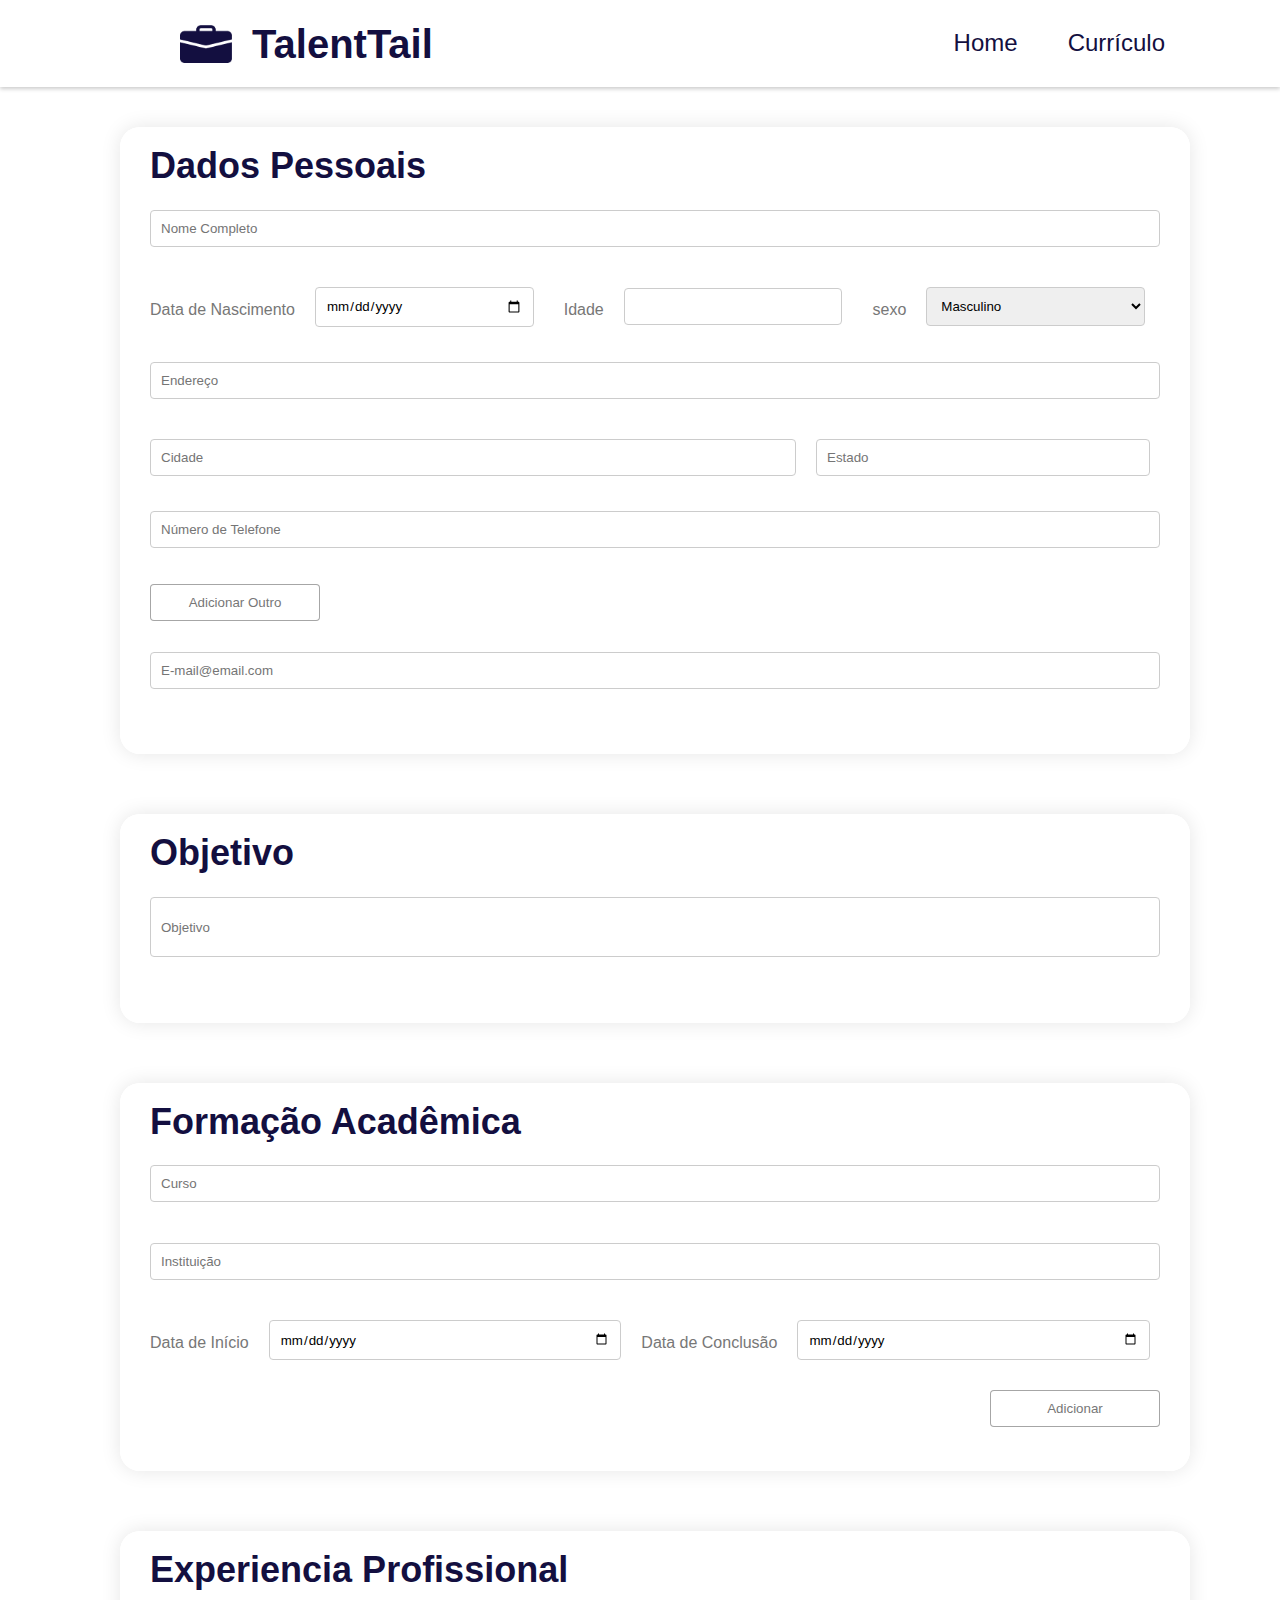
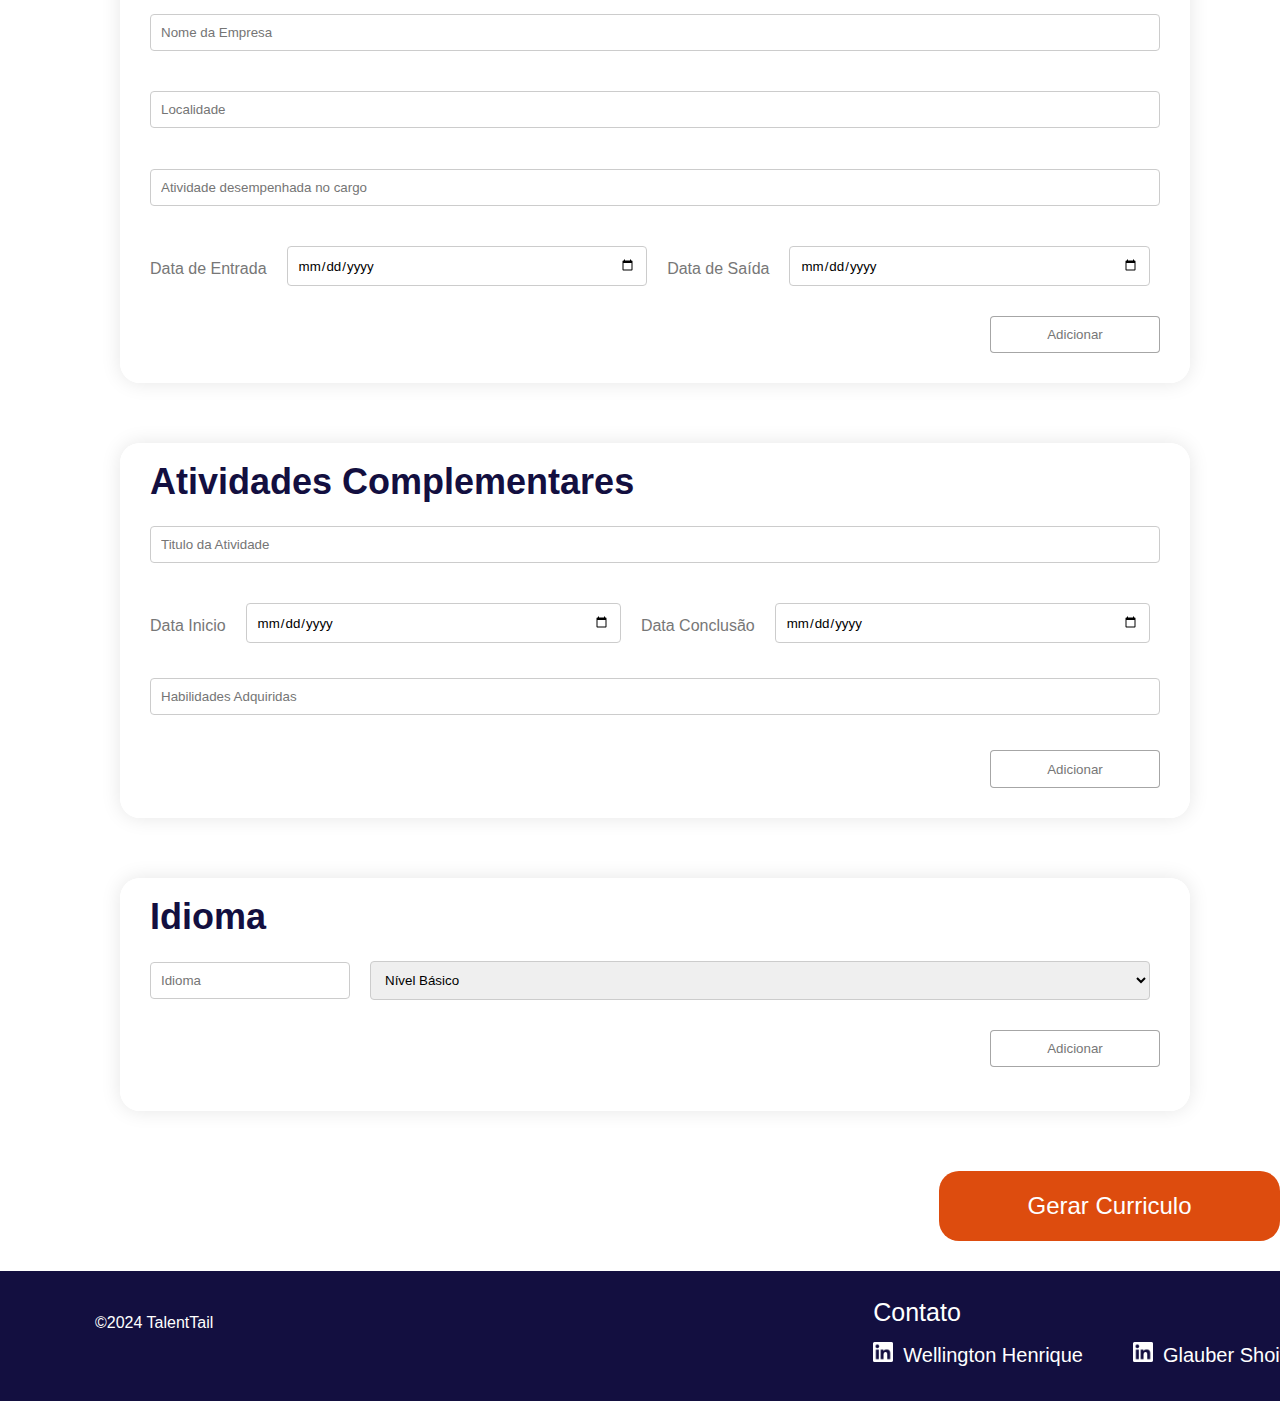
==== commit c3fb1582: "Adicionei o estilo da página dados_curriculo.html. Além disso, fiz algumas alterações no html e java" ====
--- a/dados_curriculo.html
+++ b/dados_curriculo.html
@@ -11,10 +11,13 @@
 
     <!--TODO: Prencher da header-->
     <header>
-        <h1><a href="index.html">TalentTail</a></h1>
+        <div class="title_icon">
+            <img src="IMG/bag_icon_blue.png" alt="maleta azul" class="bag_icon">
+            <h1><a href="index.html">TalentTail</a></h1>
+        </div>    
         <!--TODO: Prencher da nav-->
         <nav class="nav_header">
-            <ul>
+            <ul class="nav_header_a">
                 <li ><a href="index.html">Home</a></li>
                 <li><a href="dados_curriculo.html">Currículo</a></li>
             </ul>
@@ -37,99 +40,128 @@
     <main>
         <article>
             <form action="PHP/dados.php" method="post" id="form_section">
-                
+            <div class="fieldset_container">    
                 <!--DADOS PESSOAIS-->
-                <h3>Dados Pessoais</h3>
-                    <fieldset class="field_data">
+                <fieldset class="field_data">
+                    <h3>Dados Pessoais</h3>
                         <input type="text" id="full_name" name="full_name" placeholder="Nome Completo" class="required" oninput="nameValidate()"><br>
-                        <span class="span_required">Nome Completo é obrigatório!</span> <br>          
-                        <label for="dt_birth">Data de Nascimento</label>   
-                        <input type="date" id="dt_birth" name="dt_birth" class="required" oninput="dt_birthValidate()"> <br>
-                        <span class="span_required">Data de Nascimento é obrigatório!</span><br>
-                        <label for="sexo">sexo</label>
-                        <select id="sexo" name="sexo" class="required">
-                            <option value="Masculino">Masculino</option>
-                            <option value="Feminino">Feminino</option>
-                            <option value="Outro">Outro</option>
-                            <option value="Prefiro não Declarar">Prefiro não declarar</option>  
-                        </select><br><br>
-                        <span class="span_required"></span><br>
+                        <span class="span_required">Nome Completo é obrigatório!</span> <br>    
+                        <div class="info">     
+                            <label for="dt_birth">Data de Nascimento</label>   
+                            <input type="date" id="dt_birth" name="dt_birth" class="required" oninput="dt_birthValidate()" onchange="calculateAge()"> <br>
+                            <span class="span_required">Data de Nascimento é obrigatório!</span><br>
+                            <label for="age">Idade</label>
+                            <input type="text" id="age" name="age" readonly> <br> <br>
+                            <label for="sexo">sexo</label>
+                            <select id="sexo" name="sexo" class="required">
+                                <option value="Masculino">Masculino</option>
+                                <option value="Feminino">Feminino</option>
+                                <option value="Outro">Outro</option>
+                                <option value="Prefiro não Declarar">Prefiro não declarar</option>  
+                            </select><br> 
+                            <span class="span_required"></span><br>
+                        </div>
                         <input type="text" id="address" name="address" placeholder="Endereço"class="required" oninput="addressValidate()"><br>
                         <span class="span_required" >Endereço é obrigatório!</span><br>
-                        <input type="text" id="city" name="city" placeholder="Cidade"class="required" oninput="cityValidate()"><br> 
-                        <span class="span_required">Cidade é obrigatório!</span><br>
-                        <input type="text" id="state" name="state" placeholder="Estado" class="required" oninput="stateValidate()"><br>
-                        <span class="span_required">Estado é obrigatório!</span><br> 
+                        <div class="info_cep">
+                            <input type="text" id="city" name="city" placeholder="Cidade"class="required" oninput="cityValidate()"><br> 
+                            <span class="span_required">Cidade é obrigatório!</span><br>
+                            <input type="text" id="state" name="state" placeholder="Estado" class="required" oninput="stateValidate()"><br>
+                            <span class="span_required">Estado é obrigatório!</span><br>
+                        </div> 
                         <div id="dup_phone_number">
-                            <input type="text" id="phone_number_0" name="phone_number[]" placeholder="Número de Telefone"class="required" oninput="phone_mask_()"><br> 
+                            <input type="tel" id="phone_number_0" name="phone_number[]" placeholder="Número de Telefone"class="required" oninput="phone_numberValidate()"><br> 
                             <span class="span_required">Telefone é obrigatório!</span> <br>
                         </div>
-                        <button type="button" onclick="dup_tel()">Adicionar Outro</button> <br> <br>
+                        <button type="button" id="add" onclick="dup_tel()">Adicionar Outro</button> <br> <br>
                         <input type="email" id="email" name="email" placeholder="E-mail@email.com" class="required" oninput="emailValidate()"><br> 
                         <span class="span_required">E-mail é obrigatório!</span> <br>
-                    </fieldset>
+                </fieldset>
+
                 <!--OBJETIVO-->
+                <fieldset class="field_objective">
+                    <h3>Objetivo</h3>
+                        <input type="text" id="objective" name="objective" placeholder="Objetivo"> <br><br>
+                </fieldset>
 
-                <h3>Objetivo</h3>
-                    <fieldset class="field_objective">
-                        <input type="text" id="objective" name="objective" placeholder="Objetivo"> <br><br>
-                    </fieldset>
                 <!--FORMACAO ACADEMICA-->
-                <h3>Formação Acadêmica</h3>
-                    <fieldset class="field_academy">
+                <fieldset class="field_academy">
+                    <h3>Formação Acadêmica</h3>
+                    
                         <div id="academy">
                             <input type="text" id="course_0" name="course[]" placeholder="Curso"><br> <br>
                             <input type="text" id="institution_0" name="institution[]" placeholder="Instituição"><br> <br>
-                            <label for="ins_start_date_0">Data de Início</label>
-                            <input type="date" id="ins_start_date_0" name="ins_start_date[]" ><br> <br>
-                            <label for="ins_end_date_0">Data de Conclusão</label>
-                            <input type="date" id="ins_end_date_0" name="ins_end_date[]" ><br> <br>
+                            <div class="dates">
+                                <label for="ins_start_date_0">Data de Início</label>
+                                <input type="date" id="ins_start_date_0" name="ins_start_date[]" ><br> <br>
+                                <label for="ins_end_date_0">Data de Conclusão</label>
+                                <input type="date" id="ins_end_date_0" name="ins_end_date[]" ><br> <br>
+                            </div>
                         </div>
-                        <button type="button" onclick="dup_academy()" >Adicionar</button><br> <br>
-                    </fieldset>
+                        <div class="_button_container">
+                            <button type="button" id="add" onclick="dup_academy()" >Adicionar</button><br> <br>
+                        </div>
+                </fieldset>
+
                 <!--EXPERIENCIA PROFISSIONAL-->
-                <h3>Experiencia Profissional </h3>
-                    <fieldset>
+                <fieldset class="field_experience">
+                    <h3>Experiencia Profissional </h3>
                         <div id="experience">
                             <input type="text"  id="company_name_0" name="company_name[]"  placeholder="Nome da Empresa"> <br><br>
                             <input type="text"  id="company_locality_0" name="company_locality[]" placeholder="Localidade"><br><br>
                             <input type="text"  id="job_activities_0" name="job_activities[]"  placeholder="Atividade desempenhada no cargo"><br><br>
-                            <label for="comp_start_date_0">Data de Entrada</label>
-                            <input type="date"  id="comp_start_date_0" name="comp_start_date[]"><br><br>
-                            <label for="comp_end_date_0">Data de Saída</label>
-                            <input type="date"  id="comp_end_date_0" name="comp_end_date[]"><br><br>
+                            <div class="dates">
+                                <label for="comp_start_date_0">Data de Entrada</label>
+                                <input type="date"  id="comp_start_date_0" name="comp_start_date[]"><br><br>
+                                <label for="comp_end_date_0">Data de Saída</label>
+                                <input type="date"  id="comp_end_date_0" name="comp_end_date[]"><br><br>
+                            </div>
                         </div>
-                        <button type="button" onclick="dup_experience()">Adicionar</button>
-                    </fieldset>
+                        <div class="_button_container">
+                            <button type="button" id="add" onclick="dup_experience()">Adicionar</button>
+                        </div>
+                </fieldset>
+
                 <!--ATIVIDADES COMPLEMENTARES-->
-                <h3>Atividades Complementares </h3>
-                    <fieldset class="field_activity">
+                <fieldset class="field_activity">
+                    <h3>Atividades Complementares </h3>
                         <div id="activity">
-                            <input type="text"  id="activity_title" name="activity_title[]"  placeholder="Titulo da Atividade"><br><br>  
-                            <label for="atv_start_date_0">Data Inicio</label>
-                            <input type="date"  id="atv_start_date" name="atv_start_date[]"><br><br>
-                            <label for="atv_end_date_0">Data Conclusão</label>
-                            <input type="date"  id="atv_end_date_0" name="atv_end_date[]"><br><br>
+                            <input type="text"  id="activity_title_0" name="activity_title[]"  placeholder="Titulo da Atividade"><br><br>
+                            <div class="dates">  
+                                <label for="atv_start_date_0">Data Inicio</label>
+                                <input type="date"  id="atv_start_date_0" name="atv_start_date[]"><br><br>
+                                <label for="atv_end_date_0">Data Conclusão</label>
+                                <input type="date"  id="atv_end_date_0" name="atv_end_date[]"><br><br>
+                            </div>
                             <input type="text"  id="skills_0" name="skills[]"  placeholder="Habilidades Adquiridas"><br><br>
                         </div>
-                        <button type="button" onclick="dup_activity()">Adicionar</button>
-                    </fieldset>
+                        <div class="_button_container">
+                            <button type="button" id="add" onclick="dup_activity()">Adicionar</button>
+                        </div>
+                </fieldset>
+                    
                 <!--IDIOMAS-->
-                <h3>Idioma</h3>
-                    <fieldset class="field_languages">
-                    <div id="languages">
-                        <label for="languages_0" placeholder="idiomas"> <input type="text" id="languages" name="languages" placeholder="Idioma"></label><br><br>
-                        <select id="fluency_0" name="fluency[]">
-                            <option value="Básico">Nível Básico</option>
-                            <option value="Básico a Intermediário">Nível Básico a Intermediário</option>
-                            <option value="Intermediário">Nível Intermediário</option>
-                            <option value="Avançado">Nível Avançado</option>
-                            <option value="Fluente ou Nativo">Nível Fluente ou Nativo</option>
-                        </select> <br><br>
+                <fieldset class="field_languages">
+                    <h3>Idioma</h3>
+                        <div id="languages">
+                            <div class="language_item">
+                                <label for="languages_0" placeholder="idiomas"> <input type="text" id="languages_0" name="languages[]" placeholder="Idioma"></label><br><br>
+                                <select id="fluency_0" name="fluency[]">
+                                    <option value="Básico">Nível Básico</option>
+                                    <option value="Básico a Intermediário">Nível Básico a Intermediário</option>
+                                    <option value="Intermediário">Nível Intermediário</option>
+                                    <option value="Avançado">Nível Avançado</option>
+                                    <option value="Fluente ou Nativo">Nível Fluente ou Nativo</option>
+                                </select> <br><br>
+                            </div>
+                        </div>
+                    <div class="_button_container">
+                        <button type="button" id="add" onclick="dup_languages()">Adicionar</button><br><br>
                     </div>
-                    <button type="button" onclick="dup_languages()">Adicionar</button><br><br>
+                </fieldset>
+            </div>   
 
-                    <input type="submit" value="Gerar Curriculo"> 
+            <input type="submit" value="Gerar Curriculo"> 
 
             </form>
         </article>
@@ -137,13 +169,16 @@
 
     <!--TODO: Prencher do footer-->
     <footer>
-        <p>©2024 TalentTail</p>
+    
         <!--TODO: Prencher da nav-->
-        <nav class="nav_footer">
+        <nav class="nav_footer"> 
+                <p>©2024 TalentTail</p>
+               
             <ul>
-                <li><img src="IMG/linkedIn_icon.png" alt="LinkedIn Icon"><a href="https://www.linkedin.com/in/welllington-henrique-silva-lima/">Wellington Henrique</a></li>
-                <li><img src="IMG/linkedIn_icon.png" alt="LinkedIn Icon"><a href="https://www.linkedin.com/in/glauber-shoity-nakai-529549273/">Glauber Shoity</a></li>
-                <li><img src="IMG/linkedIn_icon.png" alt="LinkedIn Icon"><a href="https://www.linkedin.com/in/kamilla-barros-silva-85537819a/">Kamilla Silva</a></li>
+                <div class="nav_footer_div"><p>Contato</p></div> 
+                <li><img class="linkedin_icon" src="IMG/linkedIn_icon.png" alt="LinkedIn Icon"><a href="https://www.linkedin.com/in/welllington-henrique-silva-lima/">Wellington Henrique</a></li>
+                <li><img class="linkedin_icon" src="IMG/linkedIn_icon.png" alt="LinkedIn Icon"><a href="https://www.linkedin.com/in/glauber-shoity-nakai-529549273/">Glauber Shoity</a></li>
+                <li><img class="linkedin_icon" src="IMG/linkedIn_icon.png" alt="LinkedIn Icon"><a href="https://www.linkedin.com/in/kamilla-barros-silva-85537819a/">Kamilla Silva</a></li>
             </ul>
         </nav>
     </footer>
--- a/CSS/dados_curriculo.css
+++ b/CSS/dados_curriculo.css
@@ -1,5 +1,389 @@
 /*TODO: Adicionar estilo de acordo com o Figma*/
+* {
+    margin: 0;
+    padding: 0;
+    box-sizing: border-box;
+    font-family: Arial, sans-serif;
+}
+
+/*HEADER*/
+header {
+    display: flex;
+    justify-content: space-between;
+    align-items: center;
+    padding: 0 80px;
+    background-color: #ffffff; 
+    box-shadow: 0 2px 4px 0 rgba(0,0,0,.2);
+    height: 87px;
+    position: absolute; 
+    top: 0;
+    left: 0;
+    right: 0;
+    z-index: 1000;
+    box-sizing: border-box;
+}
+
+.title_icon {
+    display: flex;
+    align-items: center;
+    gap: 20px;
+    padding-left: 100px; 
+}
+
+header h1 {
+    font-size: 40px;
+    line-height: 1; 
+    margin: 0; 
+}
+
+header h1 a {
+    color: #130F40;
+    text-decoration: none;
+}
+
+.bag_icon {
+    height: 38px;
+    margin: 0;
+}
+
+.nav_header {
+    display: flex;
+    align-items: center;
+    padding-right: 20px;
+}
+
+.nav_header_a {
+    list-style: none;
+    margin: 0;
+    padding: 0;
+    display: flex;
+    gap: 20px;
+}
+
+.nav_header_a li {
+    margin: 0;
+}
+
+.nav_header_a a {
+    font-size: 24px;
+    color: #130F40; 
+    text-decoration: none; 
+    padding: 10px 15px;
+}
+
+.nav_header_a a:hover {
+    color: #DD4C0E;
+}
+
+/*BODY*/
+body {
+    background-color: #ffffff;
+    color: #777777;
+    line-height: 1.6;
+    padding: 107px 0px 0px 0px;
+}
+
+main {
+    background: #ffffff;
+}
+
+h3 {
+    font-size: 36px;
+    color: #130F40;
+    padding-bottom: 5px;
+    margin-bottom: 5px;
+    text-align: left;
+}
+
+.fieldset_container {
+    width: 100%;
+    max-width: 1100px;
+    margin: 0 auto;
+    padding-left: 30px;
+    display: flex;
+    flex-direction: column;
+    align-items: center;
+}
+
+fieldset {
+    width: 100%;
+    background: #ffffff;
+    padding: 30px;
+    padding-top: 10px;
+    border-radius: 20px;
+    border: none;
+    box-shadow: 0 0 20px rgba(0, 0, 0, 0.1);
+    box-sizing: border-box;
+    margin: 20px 0;
+}
+
+.field_objective input {
+    min-height: 60px;
+    max-height: 500px;
+}
+
+.field_data, .field_objective, .field_academy, .field_experience, .field_activity, .field_languages {
+    margin-bottom: 40px;
+}
+
+.fieldset_container {
+    width: 100%;
+    display: flex;
+    justify-content: center;
+    flex-direction: column;
+    align-items: center;
+}
+
+.fieldset_container h3 {
+    width: 100%;
+    max-width: 900px;
+    margin-left: 0;
+}
+
+.info {
+    display: flex;
+    flex-wrap: wrap;
+    align-items: center;
+    gap: 15px;
+    margin-bottom: 20px; 
+}
+
+.info label {
+    margin-right: 5px;
+}
+
+.info input, .info select {
+    flex: 1;
+    max-width: 260px;
+}
+
+.info_cep {
+    display: flex;
+    gap: 10px;
+    margin-bottom: 20px;
+}
+
+.info_cep input {
+    flex: 1;
+}
+
+.info_cep #city {
+    flex: 2;
+}
+
+.info_cep #state {
+    flex: 1;
+}
+
+.dates {
+    display: flex;
+    flex-wrap: wrap;
+    gap: 10px;
+    align-items: center;
+    padding-bottom: 20px;
+  }
+  
+.dates label {
+    margin-right: 10px;
+    white-space: nowrap; 
+}
+  
+.dates input {
+    flex: 1; 
+}
+
+#languages {
+    padding-bottom: 20px;
+    display: flex;
+    flex-direction: column;
+    gap: 10px; /* Espaçamento entre os conjuntos */
+}
+
+.language_item {
+    display: flex;
+    align-items: center;
+    gap: 10px;
+    width: 100%;
+}
+
+.language_item input[type="text"] {
+    flex: 2; /* Input maior */
+    min-width: 200px;
+}
+
+.language_item select {
+    flex: 1;
+    min-width: 150px;
+}
+
+input[type="text"],
+input[type="email"],
+input[type="tel"],
+input[type="date"],
+select {
+    width: 100%;
+    padding: 10px;
+    margin: 5px 0 10px 0;
+    border: 1px solid #ccc;
+    border-radius: 4px;
+}
+
+input[type="text"]:focus,
+input[type="email"]:focus,
+input[type="tel"]:focus,
+input[type="date"]:focus,
+select:focus {
+    outline: none;
+    border-color: #007BFF;
+    box-shadow: 0 0 5px rgba(0, 123, 255, 0.5);
+}
+
+._button_container {
+    display: flex;
+    justify-content: flex-end; /* Alinha o conteúdo à direita */
+}
+
+button {
+    width: 170px;
+    height: 37.6px;
+    background-color: #ffffff;
+    padding: 10px;
+    border: 0.7px solid #E52F2Fa6;
+    border-radius: 4px;
+    cursor: pointer;
+    transition: background-color 0.3s;
+}
+
+#add {
+    color: #777777;
+    border: 0.7px solid #777777a6;
+}
+
+#add:hover {
+    background-color: #7faf6ca6;
+}
+
+
+#remove {
+    color: #E52F2F;
+    border: 0.7px solid #E52F2Fa6;
+    border-radius: 4px;
+}
+
+#remove:hover {
+    background-color: #E52F2Fa6;
+}
+
+input[type="submit"] {
+    width: 341px;
+    height: 70px;
+    background-color: #DD4C0E;
+    color: #ffffff;
+    font-size: 24px;
+    padding: 10px;
+    border: none;
+    border-radius: 20px;
+    cursor: pointer;
+    transition: background-color 0.3s;
+    margin-top: 20px;
+    float: right;
+}
+
+input[type="submit"]:hover {
+    background-color: #c0420c;
+}
+
 .span_required{
-    color: red;
+    color: #E52F2F;
     display: none;
+}
+
+/*FOOTER*/
+.nav_footer{
+    position: relative;
+    top: 30px;
+    width: 100%;
+    justify-items: center;
+    align-items: flex-end;
+    display: flex;
+    background-color: #130F40;
+    height: 130px;
+    gap: 0px;
+    opacity: 0px;
+    padding-right: 150px;
+    padding-top: 25px;
+}
+.nav_footer p{
+    white-space: nowrap;
+    font-size: 16px;
+    font-weight: normal;
+    font-style: normal;
+    text-decoration: none;
+    text-align: justify;
+    color: #FFFFFF;
+    padding: 65px;
+    margin: 0px;
+    margin-left: 90px;
+    padding-top: 20px; 
+    padding-left: 5px;
+}
+
+
+
+.nav_footer ul{
+     display: flex;
+     justify-content: flex-end;
+     white-space: nowrap;
+     align-items: center;
+     list-style: none;  
+     margin-left: 550px;
+
+}
+.nav_footer_div{
+    width: 5px;
+}
+.nav_footer_div p{
+    font-size: 25px;
+    color: #ffffff;
+    flex-direction: column !important;
+    padding-right: 0px;
+    padding-left: 0px;
+    width: 5px;
+    Height: 75px;
+    margin-left: 45px;
+}
+
+
+.nav_footer li{
+    color: #FFFFFF;
+    padding: 10px;
+    padding-left: 40px;
+    margin-top: 100px;
+    margin-right: 0px;
+    margin-bottom: 20px;
+}
+
+.nav_footer a{
+    margin-right: 0px;
+    margin-left: 10px !important;
+    padding-bottom: 0px !important;
+    margin-top: 150px;
+    font-size: 20px;
+    font-weight: normal;
+    text-decoration: none !important;
+    width: 89px;
+    height: 20px;
+    gap: 0px;
+    opacity: 0px;
+    color: #FFFFFF;
+}
+
+.linkedin_icon{
+    display: inline;
+    width: 20px;
+    height: 20px;
+    top: 961px;
+    left: 1071px;
+    gap: 0px;
+    opacity: 0px;   
 }